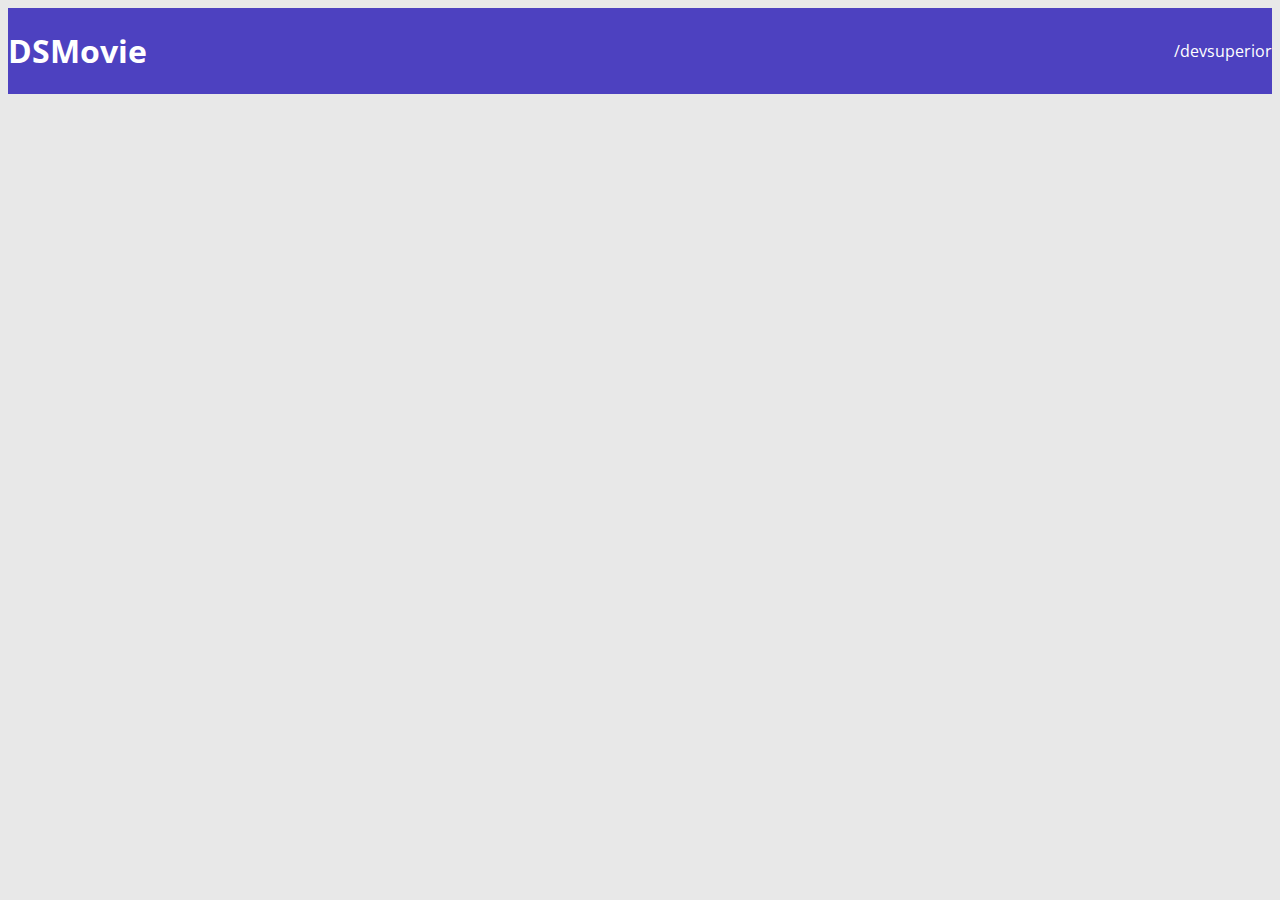
==== index.html @ c81671d5 "Barra superior PARTE 1" ====
<!DOCTYPE html>
<html lang="pt-br">
<head>
    <meta charset="UTF-8">
    <meta http-equiv="X-UA-Compatible" content="IE=edge">
    <meta name="viewport" content="width=device-width, initial-scale=1.0">
    <title>DSMovie</title>

    <link href="https://cdn.jsdelivr.net/npm/bootstrap@5.2.0-beta1/dist/css/bootstrap.min.css" rel="stylesheet" integrity="sha384-0evHe/X+R7YkIZDRvuzKMRqM+OrBnVFBL6DOitfPri4tjfHxaWutUpFmBp4vmVor" crossorigin="anonymous">

    <link rel="stylesheet" href="css/styles.css"

</head>
<body>
    <header>
        <nav class="container">
            <h1>DSMovie</h1>
            <a href="https://github.com/devsuperior">/devsuperior</a>
        </nav>    
    </header>
</body>
</html>
---- css/styles.css ----
@import url('https://fonts.googleapis.com/css2?family=Open+Sans:wght@300;400;700&display=swap');

* {
    box-sizing: border-box;
    font-family: 'Open Sans', sans-serif;
}

html, body {
    background-color: #E8E8E8;
}

header {
    background-color: #4D41C0;
    color: #FFFFFF;
}

nav {
    display: flex;
    align-items: center;
    justify-content: space-between;
}


a, a:hover {
    text-decoration: none;
    color: unset;
}
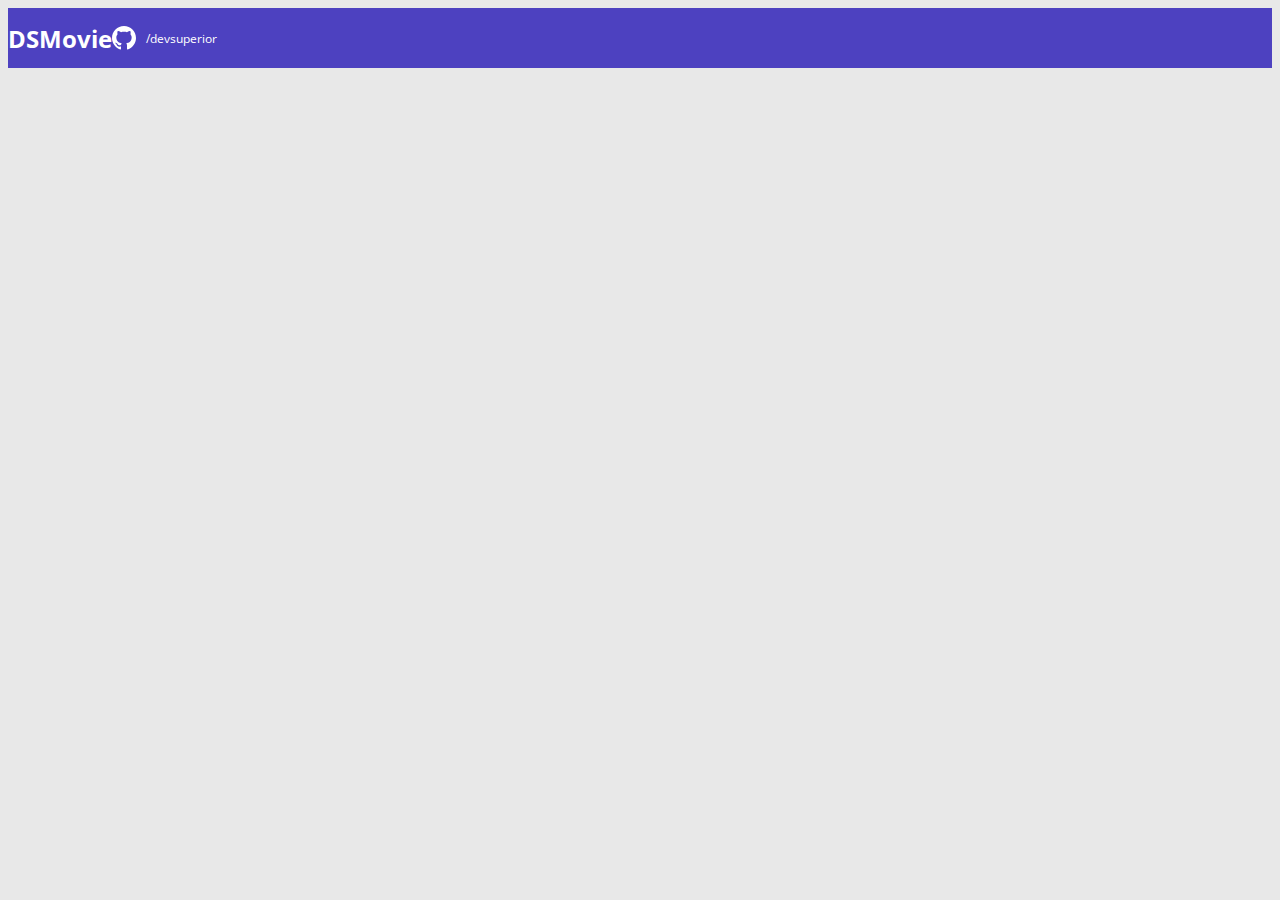
==== commit 9ace869c: "Barra superior PARTE 2" ====
--- a/index.html
+++ b/index.html
@@ -15,7 +15,11 @@
     <header>
         <nav class="container">
             <h1>DSMovie</h1>
-            <a href="https://github.com/devsuperior">/devsuperior</a>
+            <div class="dsmovie-contact-container">
+                <img src="img/github.svg" alt="github">
+                <a href="https://github.com/devsuperior">/devsuperior</a>
+            </div>
+            
         </nav>    
     </header>
 </body>
--- a/css/styles.css
+++ b/css/styles.css
@@ -1,17 +1,31 @@
 @import url('https://fonts.googleapis.com/css2?family=Open+Sans:wght@300;400;700&display=swap');
+
+:root {
+    --bg-gray: #E8E8E8;
+    --color-primary: #4D41C0;
+    --white: #FFFFFF;
+}
 
 * {
     box-sizing: border-box;
     font-family: 'Open Sans', sans-serif;
+    
+}
+
+h1, h2, h3, h4, h5, h6 {
+    margin: 0;
 }
 
 html, body {
-    background-color: #E8E8E8;
+    background-color: var(--bg-gray);
 }
 
 header {
-    background-color: #4D41C0;
-    color: #FFFFFF;
+    background-color: var(--color-primary);
+    color: var(--white);
+    height: 60px;
+    display: flex;
+    align-items: center;
 }
 
 nav {
@@ -20,8 +34,28 @@
     justify-content: space-between;
 }
 
+nav h1 {
+    font-size: 24px;
+    font-weight: 700;
+}
+
+nav a {
+    font-size: 12px;
+    font-weight: 400;
+}
+
 
 a, a:hover {
     text-decoration: none;
     color: unset;
+}
+
+.dsmovie-contact-container {
+    display: flex;
+    align-items: center;
+
+}
+
+.dsmovie-contact-container img {
+    margin-right: 10px;
 }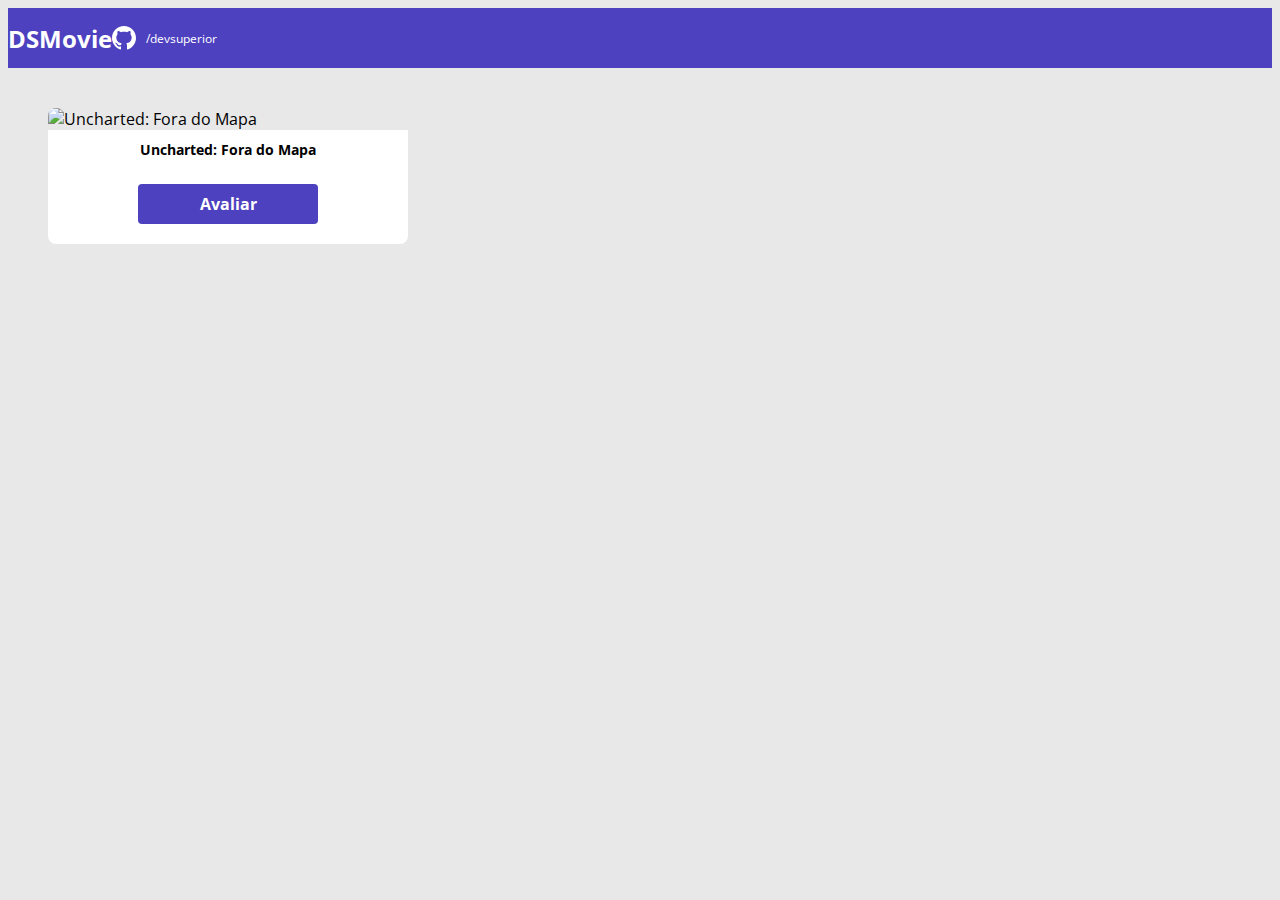
==== commit 1cc3784d: "Card de filme" ====
--- a/index.html
+++ b/index.html
@@ -22,5 +22,20 @@
             
         </nav>    
     </header>
+
+    <main>
+        <section id="dsmovie-card-list" class="container">
+
+            <div class="dsmovie-card">
+                <img src="https://www.themoviedb.org/t/p/w533_and_h300_bestv2/aEGiJJP91HsKVTEPy1HhmN0wRLm.jpg" alt="Uncharted: Fora do Mapa">
+                <div class="dsmovie-card-description">
+                    <h3>Uncharted: Fora do Mapa</h3>
+                   <a class="dsmovie-btn" href="form.html">Avaliar</a>
+                </div>
+            </div>
+
+        </section>
+    </main>
+
 </body>
 </html>--- a/css/styles.css
+++ b/css/styles.css
@@ -2,6 +2,7 @@
 
 :root {
     --bg-gray: #E8E8E8;
+    --text-gray: #4a4a4a;
     --color-primary: #4D41C0;
     --white: #FFFFFF;
 }
@@ -58,4 +59,49 @@
 
 .dsmovie-contact-container img {
     margin-right: 10px;
+}
+
+
+#dsmovie-card-list {
+    padding: 40px;
+}
+
+.dsmovie-card {
+    width: 360px;
+      
+}
+
+.dsmovie-card img {
+    width: 100%;
+    border-radius: 8px 8px 0 0;
+}
+
+.dsmovie-card-description {
+    background-color: var(--white);
+    padding: 10px 0 20px 0;
+    display: flex;
+    flex-direction: column;
+    align-items: center;
+    border-radius: 0 0 8px 8px;
+}
+
+.dsmovie-card-description h3 {
+    font-size: 14px;
+    font-weight: 700;
+    margin-bottom: 25px;
+
+
+}
+
+.dsmovie-btn, .dsmovie-btn:hover {
+    width: 180px;
+    height: 40px;
+    background-color: var(--color-primary);
+    color: var(--white);
+    font-weight: 700;
+    display: flex;
+    align-items: center;
+    justify-content: center;
+    border-radius: 4px;
+
 }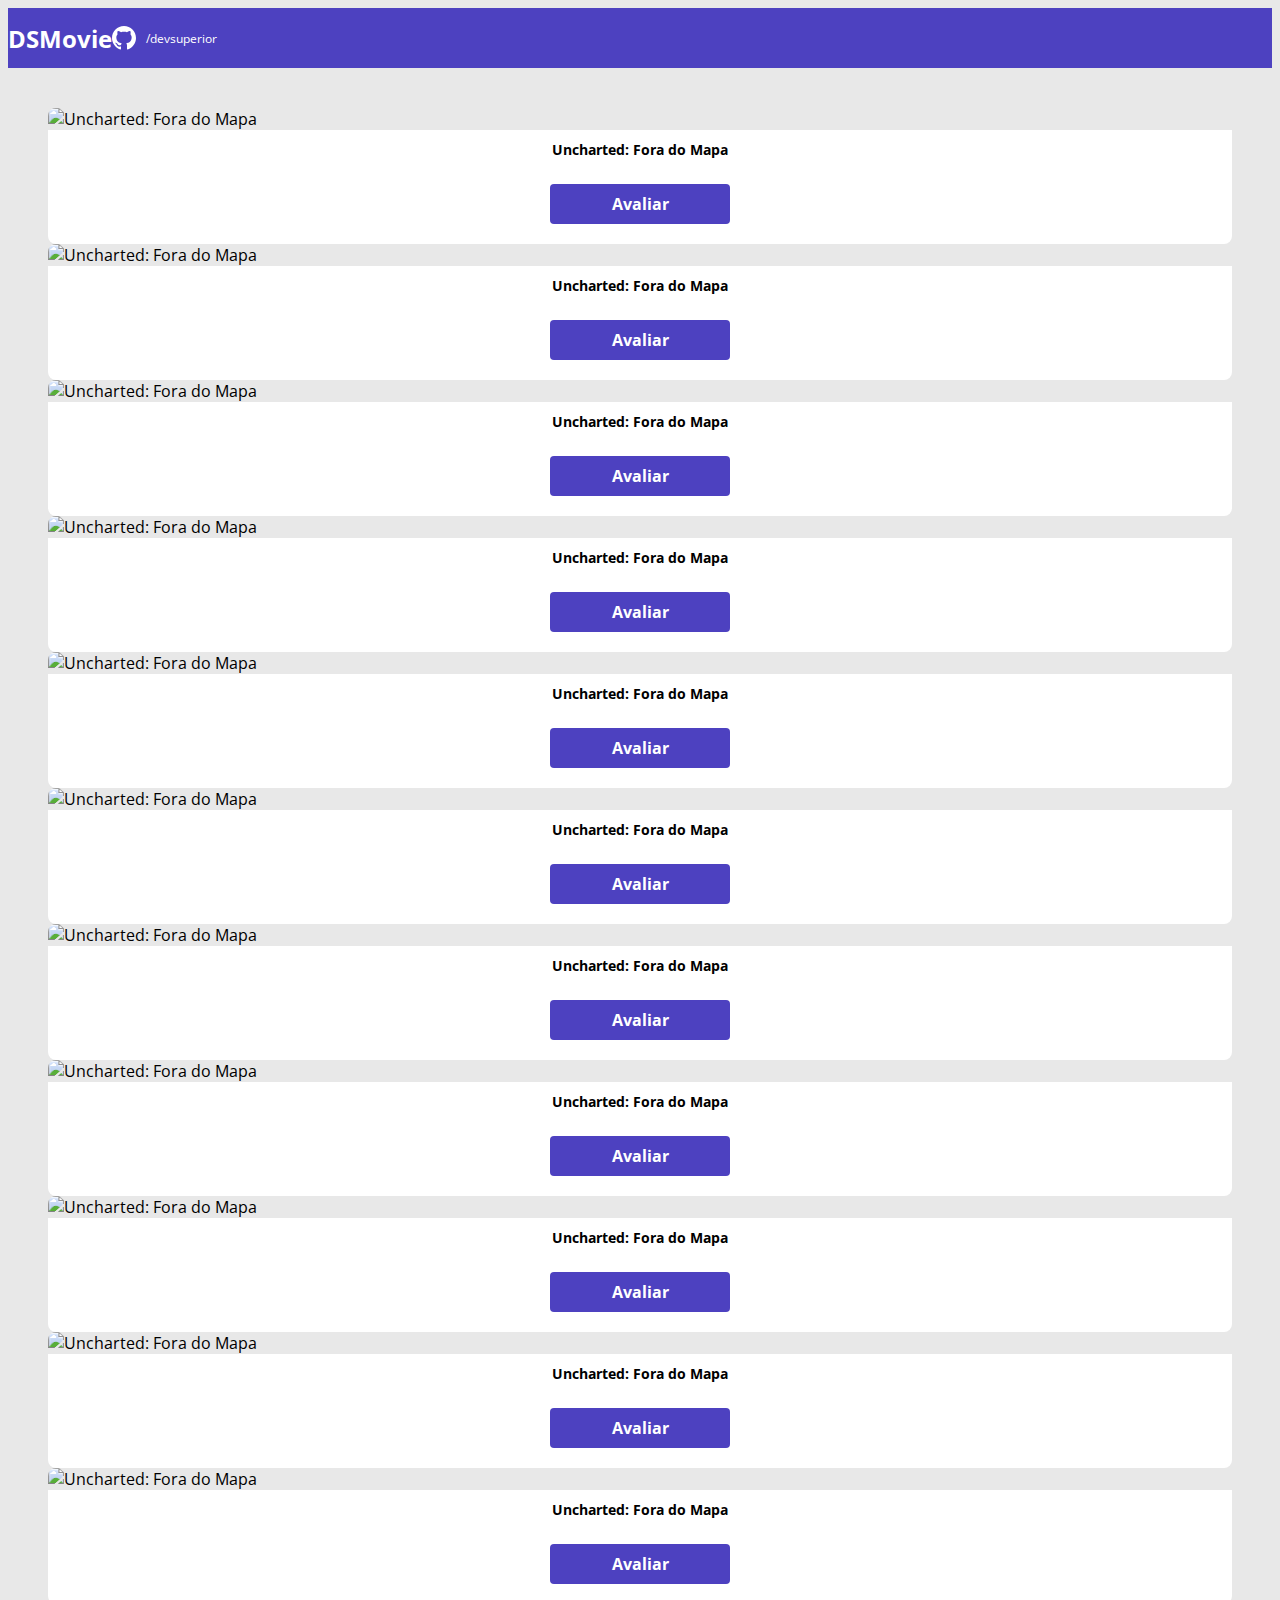
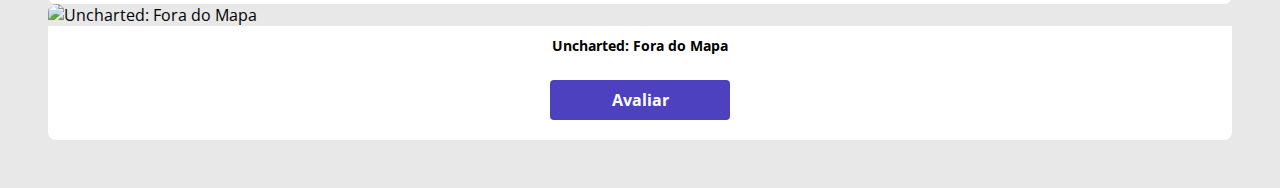
==== commit 208eecc5: "Listagem de cards" ====
--- a/index.html
+++ b/index.html
@@ -26,13 +26,133 @@
     <main>
         <section id="dsmovie-card-list" class="container">
 
-            <div class="dsmovie-card">
-                <img src="https://www.themoviedb.org/t/p/w533_and_h300_bestv2/aEGiJJP91HsKVTEPy1HhmN0wRLm.jpg" alt="Uncharted: Fora do Mapa">
-                <div class="dsmovie-card-description">
-                    <h3>Uncharted: Fora do Mapa</h3>
-                   <a class="dsmovie-btn" href="form.html">Avaliar</a>
+            <div class="row">
+
+
+            <div class="col-sm-6 col-lg-4 col-xl-3 mb-3">
+                <div class="dsmovie-card">
+                    <img src="https://www.themoviedb.org/t/p/w533_and_h300_bestv2/aEGiJJP91HsKVTEPy1HhmN0wRLm.jpg" alt="Uncharted: Fora do Mapa">
+                    <div class="dsmovie-card-description">
+                        <h3>Uncharted: Fora do Mapa</h3>
+                       <a class="dsmovie-btn" href="form.html">Avaliar</a>
+                    </div>
                 </div>
             </div>
+
+            <div class="col-sm-6 col-lg-4 col-xl-3 mb-3">
+                <div class="dsmovie-card">
+                    <img src="https://www.themoviedb.org/t/p/w533_and_h300_bestv2/aEGiJJP91HsKVTEPy1HhmN0wRLm.jpg" alt="Uncharted: Fora do Mapa">
+                    <div class="dsmovie-card-description">
+                        <h3>Uncharted: Fora do Mapa</h3>
+                       <a class="dsmovie-btn" href="form.html">Avaliar</a>
+                    </div>
+                </div>
+            </div>
+
+            <div class="col-sm-6 col-lg-4 col-xl-3 mb-3">
+                <div class="dsmovie-card">
+                    <img src="https://www.themoviedb.org/t/p/w533_and_h300_bestv2/aEGiJJP91HsKVTEPy1HhmN0wRLm.jpg" alt="Uncharted: Fora do Mapa">
+                    <div class="dsmovie-card-description">
+                        <h3>Uncharted: Fora do Mapa</h3>
+                       <a class="dsmovie-btn" href="form.html">Avaliar</a>
+                    </div>
+                </div>
+            </div>
+
+            <div class="col-sm-6 col-lg-4 col-xl-3 mb-3">
+                <div class="dsmovie-card">
+                    <img src="https://www.themoviedb.org/t/p/w533_and_h300_bestv2/aEGiJJP91HsKVTEPy1HhmN0wRLm.jpg" alt="Uncharted: Fora do Mapa">
+                    <div class="dsmovie-card-description">
+                        <h3>Uncharted: Fora do Mapa</h3>
+                       <a class="dsmovie-btn" href="form.html">Avaliar</a>
+                    </div>
+                </div>
+            </div>
+
+            <div class="col-sm-6 col-lg-4 col-xl-3 mb-3">
+                <div class="dsmovie-card">
+                    <img src="https://www.themoviedb.org/t/p/w533_and_h300_bestv2/aEGiJJP91HsKVTEPy1HhmN0wRLm.jpg" alt="Uncharted: Fora do Mapa">
+                    <div class="dsmovie-card-description">
+                        <h3>Uncharted: Fora do Mapa</h3>
+                       <a class="dsmovie-btn" href="form.html">Avaliar</a>
+                    </div>
+                </div>
+            </div>
+
+            <div class="col-sm-6 col-lg-4 col-xl-3 mb-3">
+                <div class="dsmovie-card">
+                    <img src="https://www.themoviedb.org/t/p/w533_and_h300_bestv2/aEGiJJP91HsKVTEPy1HhmN0wRLm.jpg" alt="Uncharted: Fora do Mapa">
+                    <div class="dsmovie-card-description">
+                        <h3>Uncharted: Fora do Mapa</h3>
+                       <a class="dsmovie-btn" href="form.html">Avaliar</a>
+                    </div>
+                </div>
+            </div>
+            
+            <div class="col-sm-6 col-lg-4 col-xl-3 mb-3">
+                <div class="dsmovie-card">
+                    <img src="https://www.themoviedb.org/t/p/w533_and_h300_bestv2/aEGiJJP91HsKVTEPy1HhmN0wRLm.jpg" alt="Uncharted: Fora do Mapa">
+                    <div class="dsmovie-card-description">
+                        <h3>Uncharted: Fora do Mapa</h3>
+                       <a class="dsmovie-btn" href="form.html">Avaliar</a>
+                    </div>
+                </div>
+            </div>
+
+            <div class="col-sm-6 col-lg-4 col-xl-3 mb-3">
+                <div class="dsmovie-card">
+                    <img src="https://www.themoviedb.org/t/p/w533_and_h300_bestv2/aEGiJJP91HsKVTEPy1HhmN0wRLm.jpg" alt="Uncharted: Fora do Mapa">
+                    <div class="dsmovie-card-description">
+                        <h3>Uncharted: Fora do Mapa</h3>
+                       <a class="dsmovie-btn" href="form.html">Avaliar</a>
+                    </div>
+                </div>
+            </div>
+
+            <div class="col-sm-6 col-lg-4 col-xl-3 mb-3">
+                <div class="dsmovie-card">
+                    <img src="https://www.themoviedb.org/t/p/w533_and_h300_bestv2/aEGiJJP91HsKVTEPy1HhmN0wRLm.jpg" alt="Uncharted: Fora do Mapa">
+                    <div class="dsmovie-card-description">
+                        <h3>Uncharted: Fora do Mapa</h3>
+                       <a class="dsmovie-btn" href="form.html">Avaliar</a>
+                    </div>
+                </div>
+            </div>
+
+            <div class="col-sm-6 col-lg-4 col-xl-3 mb-3">
+                <div class="dsmovie-card">
+                    <img src="https://www.themoviedb.org/t/p/w533_and_h300_bestv2/aEGiJJP91HsKVTEPy1HhmN0wRLm.jpg" alt="Uncharted: Fora do Mapa">
+                    <div class="dsmovie-card-description">
+                        <h3>Uncharted: Fora do Mapa</h3>
+                       <a class="dsmovie-btn" href="form.html">Avaliar</a>
+                    </div>
+                </div>
+            </div>
+
+            <div class="col-sm-6 col-lg-4 col-xl-3 mb-3">
+                <div class="dsmovie-card">
+                    <img src="https://www.themoviedb.org/t/p/w533_and_h300_bestv2/aEGiJJP91HsKVTEPy1HhmN0wRLm.jpg" alt="Uncharted: Fora do Mapa">
+                    <div class="dsmovie-card-description">
+                        <h3>Uncharted: Fora do Mapa</h3>
+                       <a class="dsmovie-btn" href="form.html">Avaliar</a>
+                    </div>
+                </div>
+            </div>
+
+            <div class="col-sm-6 col-lg-4 col-xl-3 mb-3">
+                <div class="dsmovie-card">
+                    <img src="https://www.themoviedb.org/t/p/w533_and_h300_bestv2/aEGiJJP91HsKVTEPy1HhmN0wRLm.jpg" alt="Uncharted: Fora do Mapa">
+                    <div class="dsmovie-card-description">
+                        <h3>Uncharted: Fora do Mapa</h3>
+                       <a class="dsmovie-btn" href="form.html">Avaliar</a>
+                    </div>
+                </div>
+            </div>
+                     
+            </div>
+
+            
+
 
         </section>
     </main>
--- a/css/styles.css
+++ b/css/styles.css
@@ -67,7 +67,7 @@
 }
 
 .dsmovie-card {
-    width: 360px;
+    width: 100%;
       
 }
 
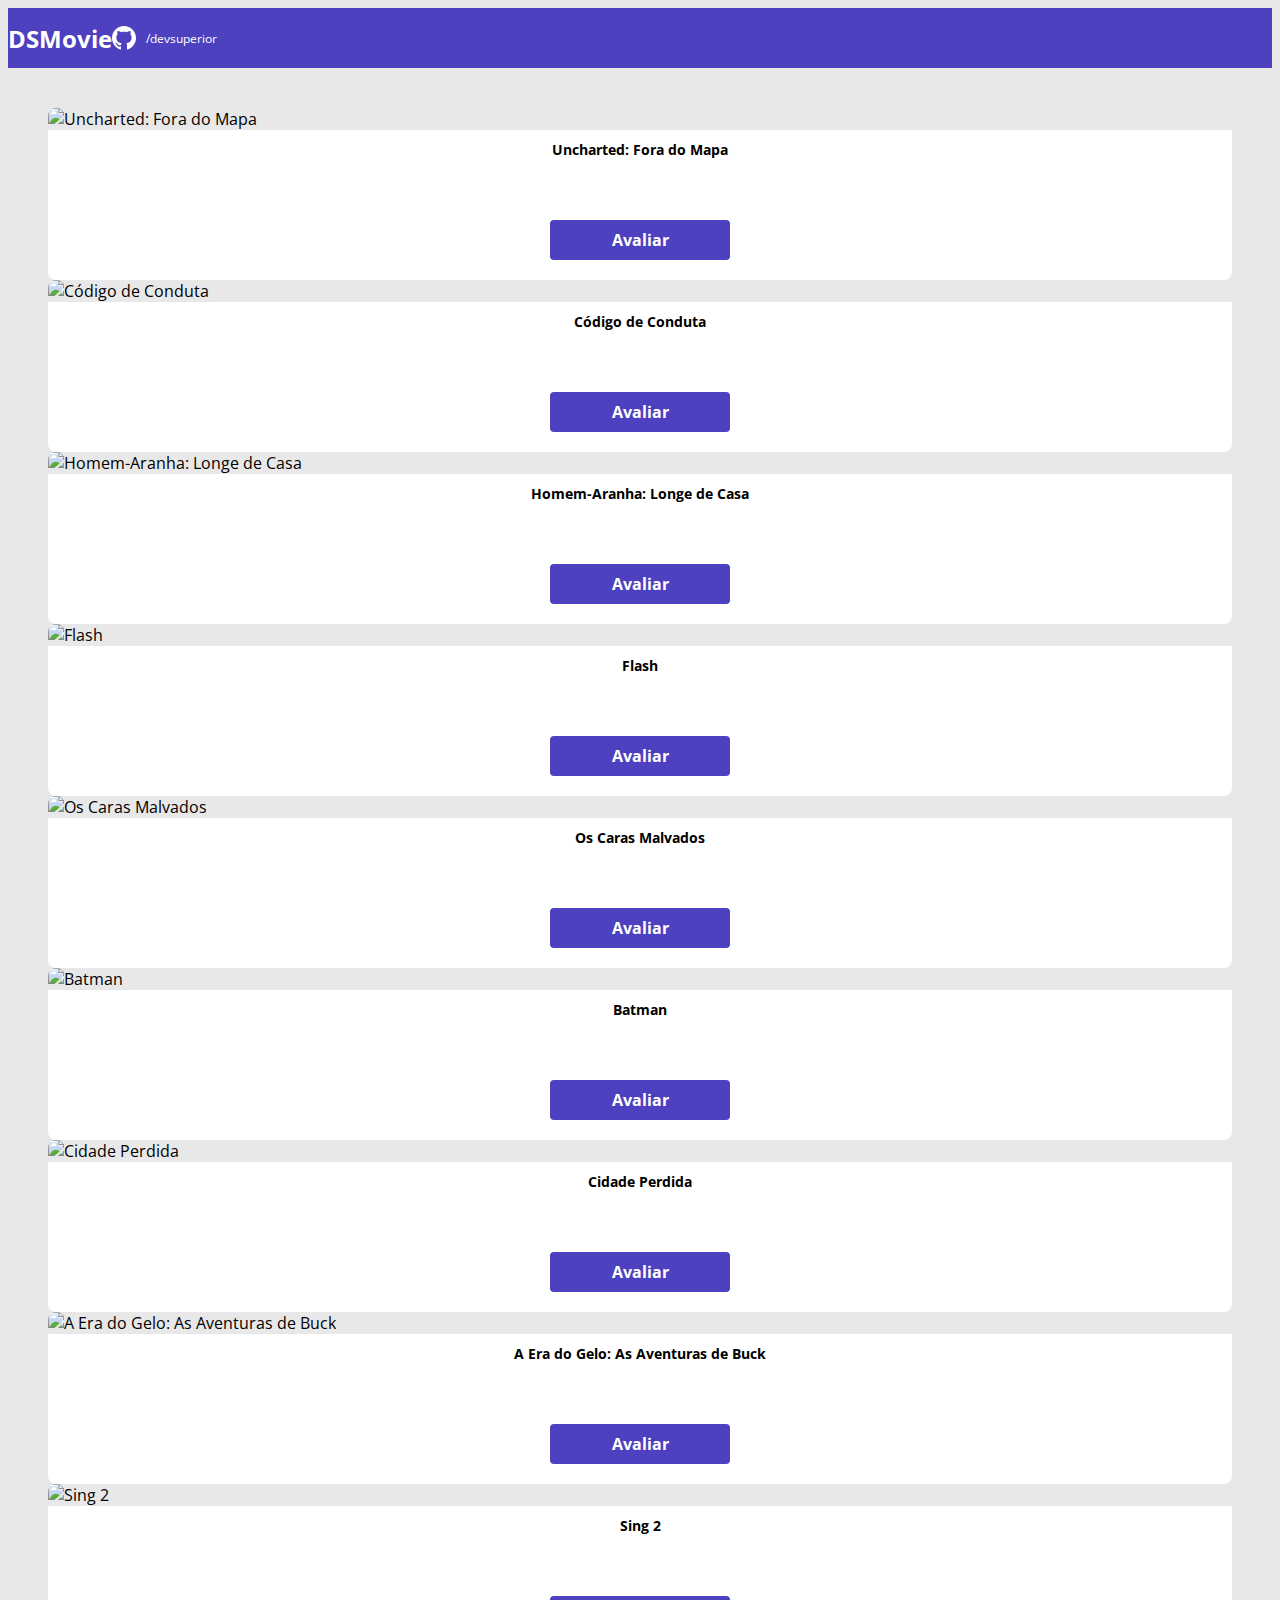
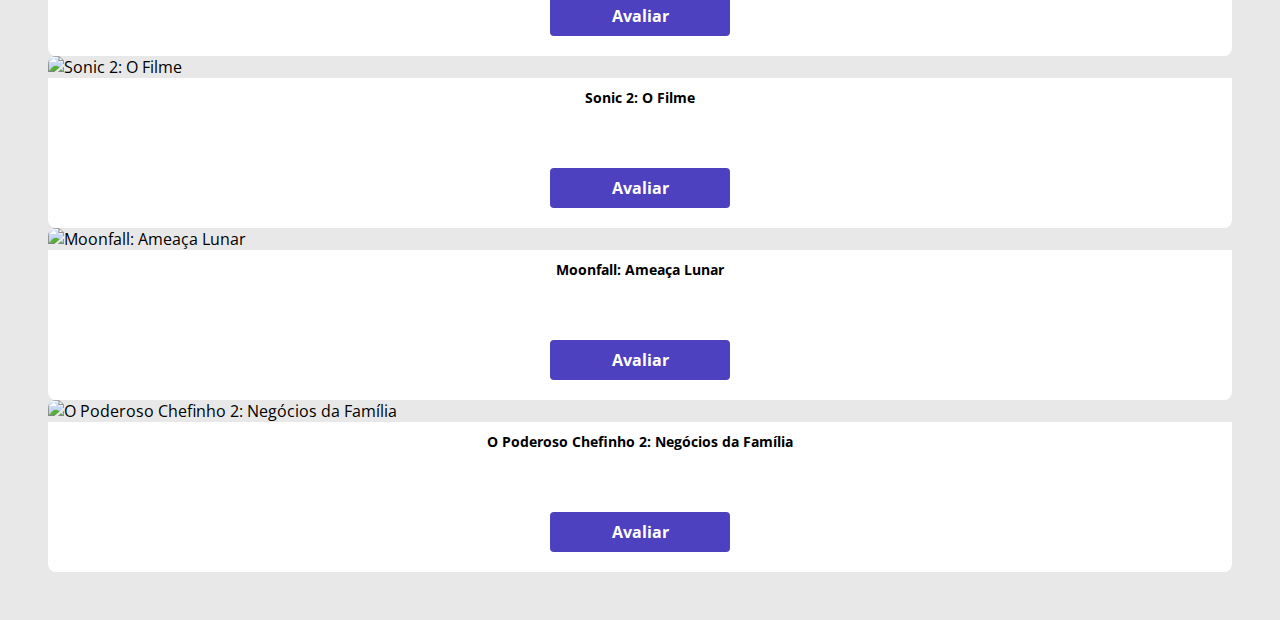
==== commit 0686a6c8: "Listagem de Cards 2" ====
--- a/index.html
+++ b/index.html
@@ -41,9 +41,9 @@
 
             <div class="col-sm-6 col-lg-4 col-xl-3 mb-3">
                 <div class="dsmovie-card">
-                    <img src="https://www.themoviedb.org/t/p/w533_and_h300_bestv2/aEGiJJP91HsKVTEPy1HhmN0wRLm.jpg" alt="Uncharted: Fora do Mapa">
+                    <img src="https://www.themoviedb.org/t/p/w533_and_h300_bestv2/6zfLk86Hu5qjLiRs1Y7cGl1DtRm.jpg" alt="Código de Conduta">
                     <div class="dsmovie-card-description">
-                        <h3>Uncharted: Fora do Mapa</h3>
+                        <h3>Código de Conduta</h3>
                        <a class="dsmovie-btn" href="form.html">Avaliar</a>
                     </div>
                 </div>
@@ -51,9 +51,9 @@
 
             <div class="col-sm-6 col-lg-4 col-xl-3 mb-3">
                 <div class="dsmovie-card">
-                    <img src="https://www.themoviedb.org/t/p/w533_and_h300_bestv2/aEGiJJP91HsKVTEPy1HhmN0wRLm.jpg" alt="Uncharted: Fora do Mapa">
+                    <img src="https://www.themoviedb.org/t/p/w533_and_h300_bestv2/ng6SSB3JhbcpKTwbPDsRwUYK8Cq.jpg" alt="Homem-Aranha: Longe de Casa">
                     <div class="dsmovie-card-description">
-                        <h3>Uncharted: Fora do Mapa</h3>
+                        <h3>Homem-Aranha: Longe de Casa</h3>
                        <a class="dsmovie-btn" href="form.html">Avaliar</a>
                     </div>
                 </div>
@@ -61,9 +61,9 @@
 
             <div class="col-sm-6 col-lg-4 col-xl-3 mb-3">
                 <div class="dsmovie-card">
-                    <img src="https://www.themoviedb.org/t/p/w533_and_h300_bestv2/aEGiJJP91HsKVTEPy1HhmN0wRLm.jpg" alt="Uncharted: Fora do Mapa">
+                    <img src="https://www.themoviedb.org/t/p/w533_and_h300_bestv2/41yaWnIT8AjIHiULHtTbKNzZTjc.jpg" alt="Flash">
                     <div class="dsmovie-card-description">
-                        <h3>Uncharted: Fora do Mapa</h3>
+                        <h3>Flash</h3>
                        <a class="dsmovie-btn" href="form.html">Avaliar</a>
                     </div>
                 </div>
@@ -71,9 +71,9 @@
 
             <div class="col-sm-6 col-lg-4 col-xl-3 mb-3">
                 <div class="dsmovie-card">
-                    <img src="https://www.themoviedb.org/t/p/w533_and_h300_bestv2/aEGiJJP91HsKVTEPy1HhmN0wRLm.jpg" alt="Uncharted: Fora do Mapa">
+                    <img src="https://www.themoviedb.org/t/p/w533_and_h300_bestv2/fEe5fe82qHzjO4yej0o79etqsWV.jpg" alt="Os Caras Malvados">
                     <div class="dsmovie-card-description">
-                        <h3>Uncharted: Fora do Mapa</h3>
+                        <h3>Os Caras Malvados</h3>
                        <a class="dsmovie-btn" href="form.html">Avaliar</a>
                     </div>
                 </div>
@@ -81,9 +81,9 @@
 
             <div class="col-sm-6 col-lg-4 col-xl-3 mb-3">
                 <div class="dsmovie-card">
-                    <img src="https://www.themoviedb.org/t/p/w533_and_h300_bestv2/aEGiJJP91HsKVTEPy1HhmN0wRLm.jpg" alt="Uncharted: Fora do Mapa">
+                    <img src="https://www.themoviedb.org/t/p/w533_and_h300_bestv2/xHrp2pq73oi9D64xigPjWW1wcz1.jpg" alt="Batman">
                     <div class="dsmovie-card-description">
-                        <h3>Uncharted: Fora do Mapa</h3>
+                        <h3>Batman</h3>
                        <a class="dsmovie-btn" href="form.html">Avaliar</a>
                     </div>
                 </div>
@@ -91,9 +91,9 @@
             
             <div class="col-sm-6 col-lg-4 col-xl-3 mb-3">
                 <div class="dsmovie-card">
-                    <img src="https://www.themoviedb.org/t/p/w533_and_h300_bestv2/aEGiJJP91HsKVTEPy1HhmN0wRLm.jpg" alt="Uncharted: Fora do Mapa">
+                    <img src="https://www.themoviedb.org/t/p/w533_and_h300_bestv2/A3bsT0m1um6tvcmlIGxBwx9eAxn.jpg" alt="Cidade Perdida">
                     <div class="dsmovie-card-description">
-                        <h3>Uncharted: Fora do Mapa</h3>
+                        <h3>Cidade Perdida</h3>
                        <a class="dsmovie-btn" href="form.html">Avaliar</a>
                     </div>
                 </div>
@@ -101,9 +101,9 @@
 
             <div class="col-sm-6 col-lg-4 col-xl-3 mb-3">
                 <div class="dsmovie-card">
-                    <img src="https://www.themoviedb.org/t/p/w533_and_h300_bestv2/aEGiJJP91HsKVTEPy1HhmN0wRLm.jpg" alt="Uncharted: Fora do Mapa">
+                    <img src="https://www.themoviedb.org/t/p/w533_and_h300_bestv2/eG0oOQVsniPAuecPzDD1B1gnYWy.jpg" alt="A Era do Gelo: As Aventuras de Buck">
                     <div class="dsmovie-card-description">
-                        <h3>Uncharted: Fora do Mapa</h3>
+                        <h3>A Era do Gelo: As Aventuras de Buck</h3>
                        <a class="dsmovie-btn" href="form.html">Avaliar</a>
                     </div>
                 </div>
@@ -111,9 +111,9 @@
 
             <div class="col-sm-6 col-lg-4 col-xl-3 mb-3">
                 <div class="dsmovie-card">
-                    <img src="https://www.themoviedb.org/t/p/w533_and_h300_bestv2/aEGiJJP91HsKVTEPy1HhmN0wRLm.jpg" alt="Uncharted: Fora do Mapa">
+                    <img src="https://www.themoviedb.org/t/p/w533_and_h300_bestv2/6mJrgL7Mi13XjJeGYJFlD6UEVQw.jpg" alt="Sing 2">
                     <div class="dsmovie-card-description">
-                        <h3>Uncharted: Fora do Mapa</h3>
+                        <h3>Sing 2</h3>
                        <a class="dsmovie-btn" href="form.html">Avaliar</a>
                     </div>
                 </div>
@@ -121,9 +121,9 @@
 
             <div class="col-sm-6 col-lg-4 col-xl-3 mb-3">
                 <div class="dsmovie-card">
-                    <img src="https://www.themoviedb.org/t/p/w533_and_h300_bestv2/aEGiJJP91HsKVTEPy1HhmN0wRLm.jpg" alt="Uncharted: Fora do Mapa">
+                    <img src="https://www.themoviedb.org/t/p/w533_and_h300_bestv2/egoyMDLqCxzjnSrWOz50uLlJWmD.jpg" alt="Sonic 2: O Filme">
                     <div class="dsmovie-card-description">
-                        <h3>Uncharted: Fora do Mapa</h3>
+                        <h3>Sonic 2: O Filme</h3>
                        <a class="dsmovie-btn" href="form.html">Avaliar</a>
                     </div>
                 </div>
@@ -131,9 +131,9 @@
 
             <div class="col-sm-6 col-lg-4 col-xl-3 mb-3">
                 <div class="dsmovie-card">
-                    <img src="https://www.themoviedb.org/t/p/w533_and_h300_bestv2/aEGiJJP91HsKVTEPy1HhmN0wRLm.jpg" alt="Uncharted: Fora do Mapa">
+                    <img src="https://www.themoviedb.org/t/p/w533_and_h300_bestv2/9Ngw106BLlNJ4iVpRHlrDfaLpCV.jpg" alt="Moonfall: Ameaça Lunar">
                     <div class="dsmovie-card-description">
-                        <h3>Uncharted: Fora do Mapa</h3>
+                        <h3>Moonfall: Ameaça Lunar</h3>
                        <a class="dsmovie-btn" href="form.html">Avaliar</a>
                     </div>
                 </div>
@@ -141,9 +141,9 @@
 
             <div class="col-sm-6 col-lg-4 col-xl-3 mb-3">
                 <div class="dsmovie-card">
-                    <img src="https://www.themoviedb.org/t/p/w533_and_h300_bestv2/aEGiJJP91HsKVTEPy1HhmN0wRLm.jpg" alt="Uncharted: Fora do Mapa">
+                    <img src="https://www.themoviedb.org/t/p/w533_and_h300_bestv2/pxOiKwRvNp3zFOiuwpYpzlbmEgC.jpg" alt="O Poderoso Chefinho 2: Negócios da Família">
                     <div class="dsmovie-card-description">
-                        <h3>Uncharted: Fora do Mapa</h3>
+                        <h3>O Poderoso Chefinho 2: Negócios da Família</h3>
                        <a class="dsmovie-btn" href="form.html">Avaliar</a>
                     </div>
                 </div>
--- a/css/styles.css
+++ b/css/styles.css
@@ -78,17 +78,23 @@
 
 .dsmovie-card-description {
     background-color: var(--white);
-    padding: 10px 0 20px 0;
+    padding: 10px 20px 20px 20px;
     display: flex;
     flex-direction: column;
     align-items: center;
+    justify-content: space-between;
     border-radius: 0 0 8px 8px;
+    min-height: 150px;
+
+
+
 }
 
 .dsmovie-card-description h3 {
     font-size: 14px;
     font-weight: 700;
     margin-bottom: 25px;
+    text-align: center;
 
 
 }
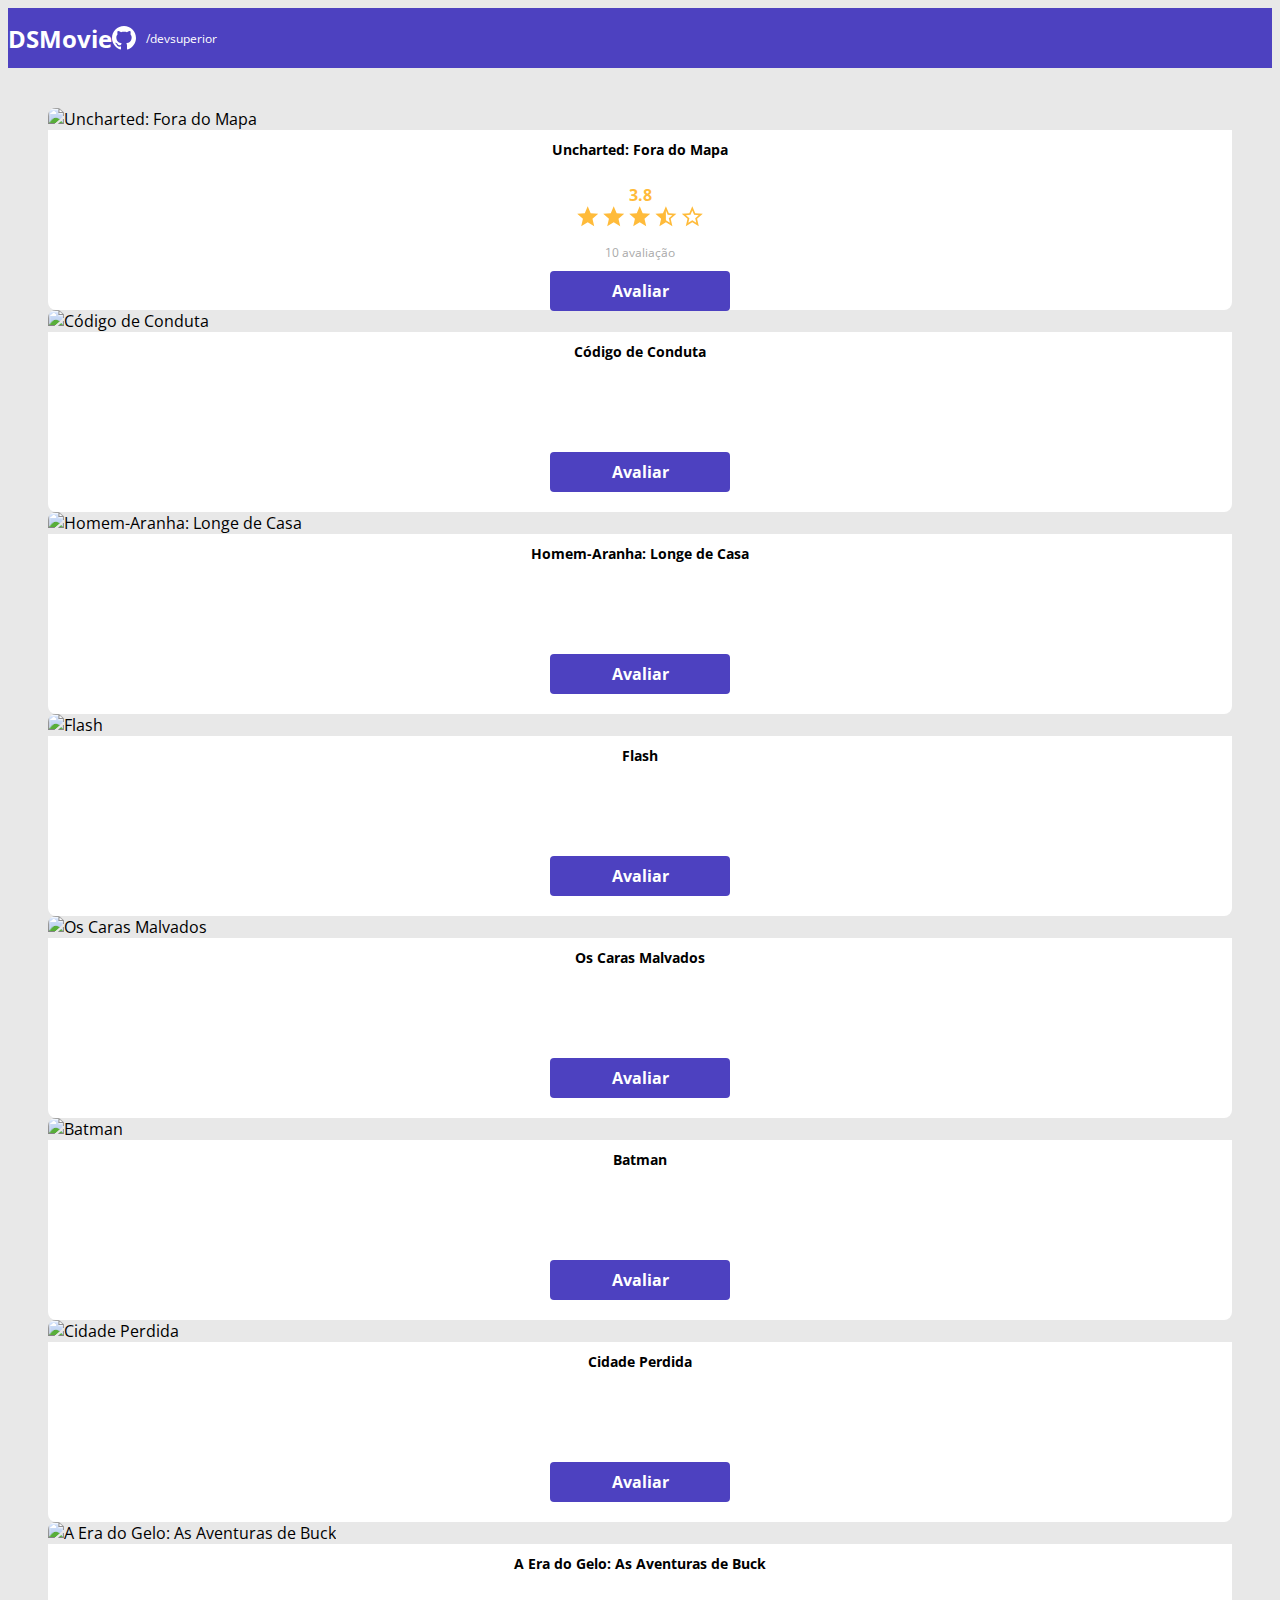
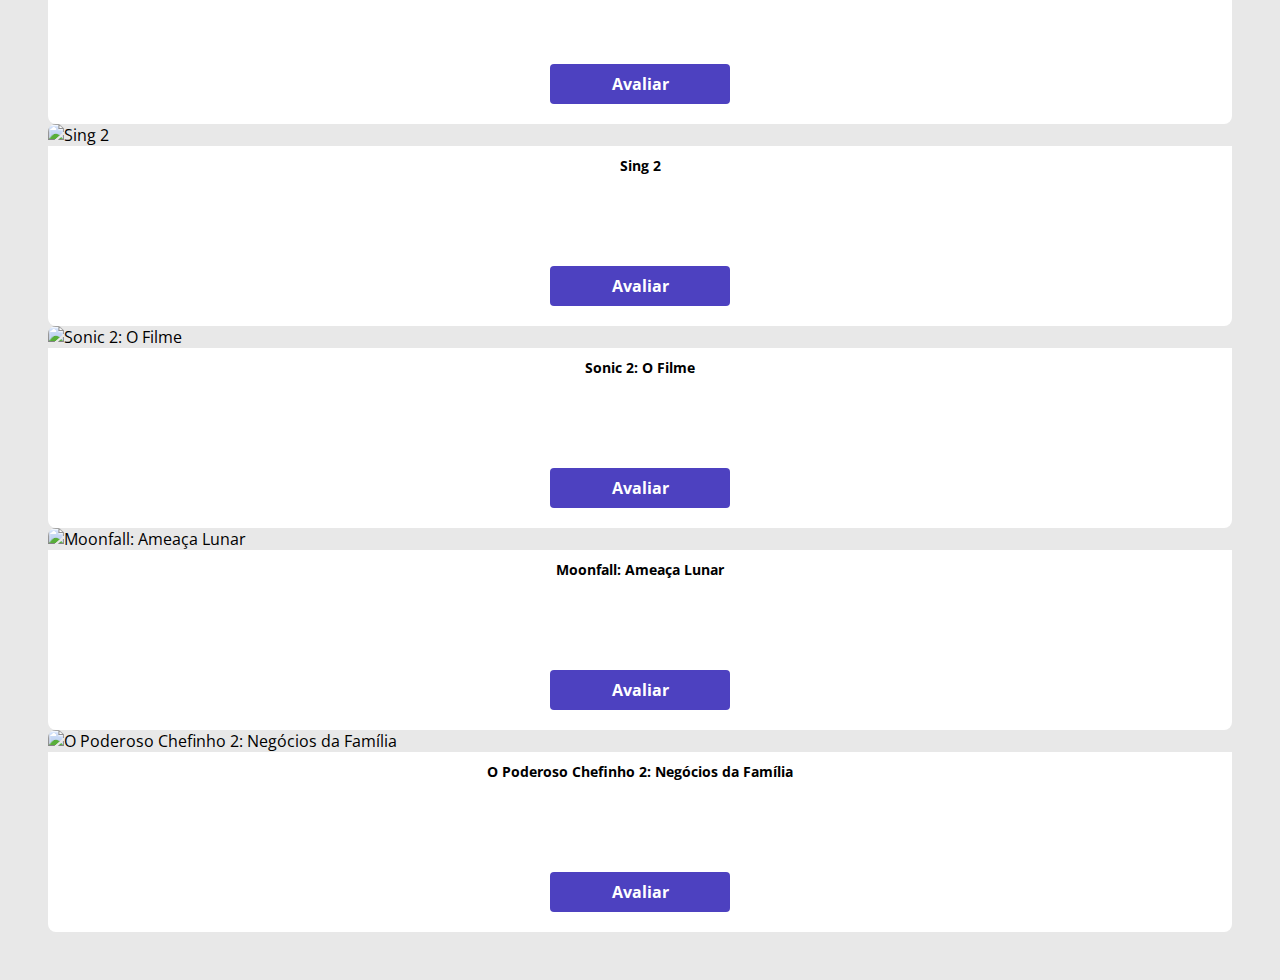
==== commit 1d679bf8: "Avaliação com estrelas" ====
--- a/index.html
+++ b/index.html
@@ -34,7 +34,19 @@
                     <img src="https://www.themoviedb.org/t/p/w533_and_h300_bestv2/aEGiJJP91HsKVTEPy1HhmN0wRLm.jpg" alt="Uncharted: Fora do Mapa">
                     <div class="dsmovie-card-description">
                         <h3>Uncharted: Fora do Mapa</h3>
-                       <a class="dsmovie-btn" href="form.html">Avaliar</a>
+                        <div class="dsmovie-card-description-bottom">
+                            <h4>3.8</h4>
+                            <div>
+                                <img src="img/star-full.svg" alt="Star">
+                                <img src="img/star-full.svg" alt="Star">
+                                <img src="img/star-full.svg" alt="Star">
+                                <img src="img/star-half.svg" alt="Star">
+                                <img src="img/star-empty.svg" alt="Star">
+                            </div>
+                            <p>10 avaliação</p>
+                            <a class="dsmovie-btn" href="form.html">Avaliar</a>
+                        </div>
+                       
                     </div>
                 </div>
             </div>
--- a/css/styles.css
+++ b/css/styles.css
@@ -5,6 +5,9 @@
     --text-gray: #4a4a4a;
     --color-primary: #4D41C0;
     --white: #FFFFFF;
+    --text-light-gray: #aaa;
+    --star-yellow: #FFBB3A;
+
 }
 
 * {
@@ -84,7 +87,7 @@
     align-items: center;
     justify-content: space-between;
     border-radius: 0 0 8px 8px;
-    min-height: 150px;
+    height: 180px;
 
 
 
@@ -99,6 +102,31 @@
 
 }
 
+.dsmovie-card-description-bottom {
+    display: flex;
+    flex-direction: column;
+    align-items: center;
+}
+
+
+.dsmovie-card-description-bottom h4 {
+    font-size: 16px;
+    font-weight: 700;
+    color: var(--star-yellow);
+}
+
+.dsmovie-card-description-bottom img {
+    width: 22px;
+}
+
+.dsmovie-card-description-bottom p {
+    font-size: 12px;
+    font-weight: 400;
+    color: var(--text-light-gray);
+    margin-bottom: 10px;
+
+}
+
 .dsmovie-btn, .dsmovie-btn:hover {
     width: 180px;
     height: 40px;
@@ -109,5 +137,51 @@
     align-items: center;
     justify-content: center;
     border-radius: 4px;
+    border: 0;
+
+}
+
+.dsmovie-form-container {
+    padding: 40px 0;
+    max-width: 480px;
+}
+
+
+
+.dsmovie-form-description {
+    background-color: var(--white);
+    padding: 20px;
+    display: flex;
+    flex-direction: column;
+    align-items: center;
+    border-radius: 0 0 8px 8px;
+}
+
+.dsmovie-form {
+    width: 100%;
+}
+
+.dsmovie-form-description h3 {
+    font-size: 13px;
+    font-weight: 700;
+    margin-bottom: 20px;
+    text-align: center;
+}
+
+.dsmovie-form-group {
+    margin-bottom: 20px;
+}
+
+.dsmovie-form-group label {
+    font-size: 12px;
+    color: var(--text-light-gray);
+}
+
+.dsmovie-form-btn-container {
+    height: 100px;
+    display: flex;
+    flex-direction: column;
+    align-items: center;
+    justify-content: space-between;
 
 }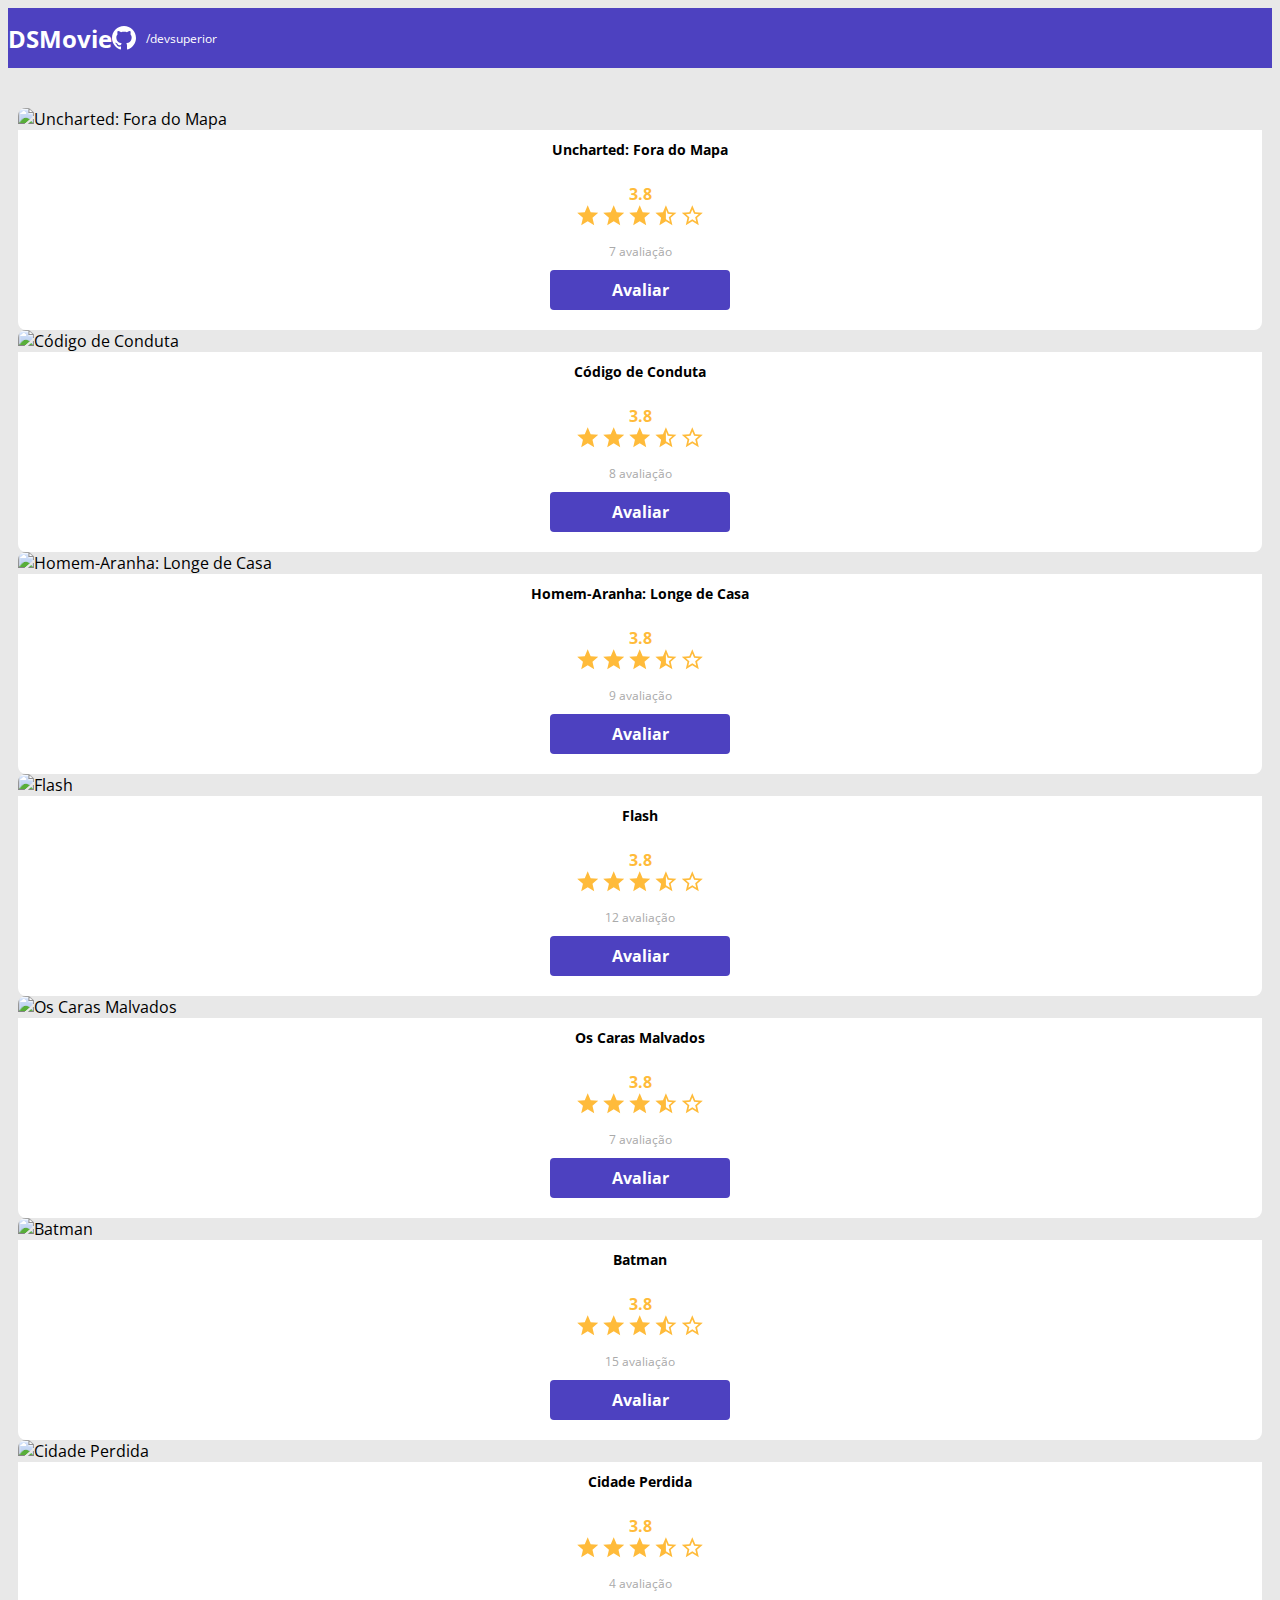
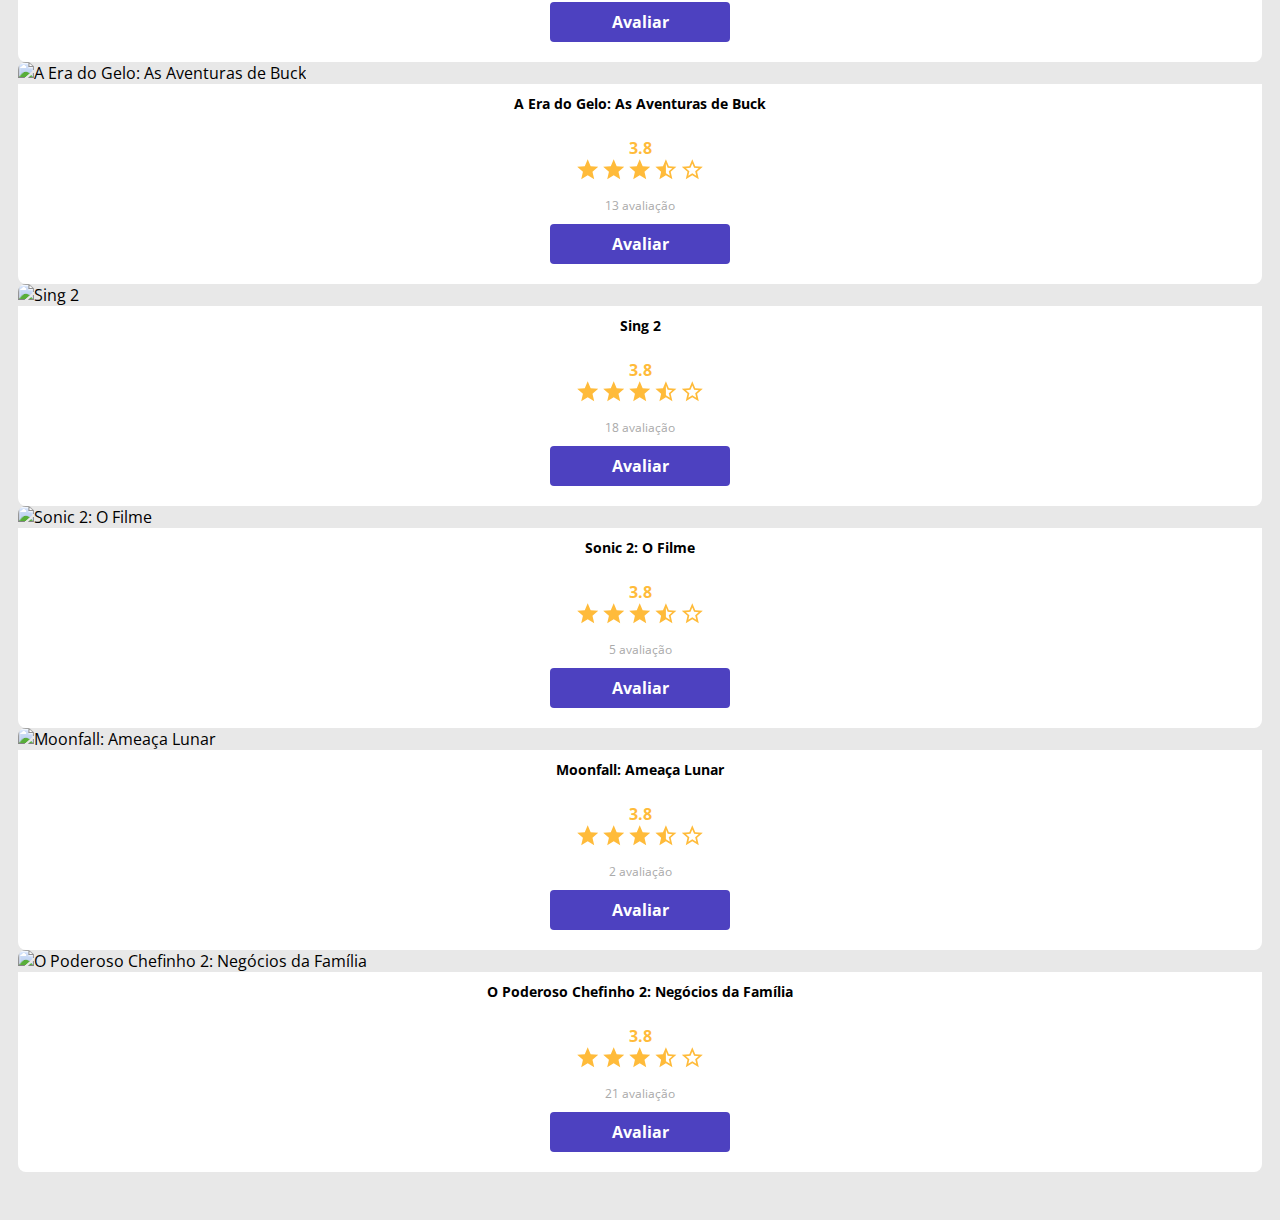
==== commit 87fcf99d: "Polimento da listagem" ====
--- a/index.html
+++ b/index.html
@@ -43,7 +43,7 @@
                                 <img src="img/star-half.svg" alt="Star">
                                 <img src="img/star-empty.svg" alt="Star">
                             </div>
-                            <p>10 avaliação</p>
+                            <p>7 avaliação</p>
                             <a class="dsmovie-btn" href="form.html">Avaliar</a>
                         </div>
                        
@@ -56,7 +56,18 @@
                     <img src="https://www.themoviedb.org/t/p/w533_and_h300_bestv2/6zfLk86Hu5qjLiRs1Y7cGl1DtRm.jpg" alt="Código de Conduta">
                     <div class="dsmovie-card-description">
                         <h3>Código de Conduta</h3>
-                       <a class="dsmovie-btn" href="form.html">Avaliar</a>
+                        <div class="dsmovie-card-description-bottom">
+                            <h4>3.8</h4>
+                            <div>
+                                <img src="img/star-full.svg" alt="Star">
+                                <img src="img/star-full.svg" alt="Star">
+                                <img src="img/star-full.svg" alt="Star">
+                                <img src="img/star-half.svg" alt="Star">
+                                <img src="img/star-empty.svg" alt="Star">
+                            </div>
+                            <p>8 avaliação</p>
+                            <a class="dsmovie-btn" href="form.html">Avaliar</a>
+                        </div>
                     </div>
                 </div>
             </div>
@@ -66,7 +77,18 @@
                     <img src="https://www.themoviedb.org/t/p/w533_and_h300_bestv2/ng6SSB3JhbcpKTwbPDsRwUYK8Cq.jpg" alt="Homem-Aranha: Longe de Casa">
                     <div class="dsmovie-card-description">
                         <h3>Homem-Aranha: Longe de Casa</h3>
-                       <a class="dsmovie-btn" href="form.html">Avaliar</a>
+                        <div class="dsmovie-card-description-bottom">
+                            <h4>3.8</h4>
+                            <div>
+                                <img src="img/star-full.svg" alt="Star">
+                                <img src="img/star-full.svg" alt="Star">
+                                <img src="img/star-full.svg" alt="Star">
+                                <img src="img/star-half.svg" alt="Star">
+                                <img src="img/star-empty.svg" alt="Star">
+                            </div>
+                            <p>9 avaliação</p>
+                            <a class="dsmovie-btn" href="form.html">Avaliar</a>
+                        </div>
                     </div>
                 </div>
             </div>
@@ -76,7 +98,18 @@
                     <img src="https://www.themoviedb.org/t/p/w533_and_h300_bestv2/41yaWnIT8AjIHiULHtTbKNzZTjc.jpg" alt="Flash">
                     <div class="dsmovie-card-description">
                         <h3>Flash</h3>
-                       <a class="dsmovie-btn" href="form.html">Avaliar</a>
+                        <div class="dsmovie-card-description-bottom">
+                            <h4>3.8</h4>
+                            <div>
+                                <img src="img/star-full.svg" alt="Star">
+                                <img src="img/star-full.svg" alt="Star">
+                                <img src="img/star-full.svg" alt="Star">
+                                <img src="img/star-half.svg" alt="Star">
+                                <img src="img/star-empty.svg" alt="Star">
+                            </div>
+                            <p>12 avaliação</p>
+                            <a class="dsmovie-btn" href="form.html">Avaliar</a>
+                        </div>
                     </div>
                 </div>
             </div>
@@ -86,7 +119,18 @@
                     <img src="https://www.themoviedb.org/t/p/w533_and_h300_bestv2/fEe5fe82qHzjO4yej0o79etqsWV.jpg" alt="Os Caras Malvados">
                     <div class="dsmovie-card-description">
                         <h3>Os Caras Malvados</h3>
-                       <a class="dsmovie-btn" href="form.html">Avaliar</a>
+                        <div class="dsmovie-card-description-bottom">
+                            <h4>3.8</h4>
+                            <div>
+                                <img src="img/star-full.svg" alt="Star">
+                                <img src="img/star-full.svg" alt="Star">
+                                <img src="img/star-full.svg" alt="Star">
+                                <img src="img/star-half.svg" alt="Star">
+                                <img src="img/star-empty.svg" alt="Star">
+                            </div>
+                            <p>7 avaliação</p>
+                            <a class="dsmovie-btn" href="form.html">Avaliar</a>
+                        </div>
                     </div>
                 </div>
             </div>
@@ -96,7 +140,18 @@
                     <img src="https://www.themoviedb.org/t/p/w533_and_h300_bestv2/xHrp2pq73oi9D64xigPjWW1wcz1.jpg" alt="Batman">
                     <div class="dsmovie-card-description">
                         <h3>Batman</h3>
-                       <a class="dsmovie-btn" href="form.html">Avaliar</a>
+                        <div class="dsmovie-card-description-bottom">
+                            <h4>3.8</h4>
+                            <div>
+                                <img src="img/star-full.svg" alt="Star">
+                                <img src="img/star-full.svg" alt="Star">
+                                <img src="img/star-full.svg" alt="Star">
+                                <img src="img/star-half.svg" alt="Star">
+                                <img src="img/star-empty.svg" alt="Star">
+                            </div>
+                            <p>15 avaliação</p>
+                            <a class="dsmovie-btn" href="form.html">Avaliar</a>
+                        </div>
                     </div>
                 </div>
             </div>
@@ -106,7 +161,18 @@
                     <img src="https://www.themoviedb.org/t/p/w533_and_h300_bestv2/A3bsT0m1um6tvcmlIGxBwx9eAxn.jpg" alt="Cidade Perdida">
                     <div class="dsmovie-card-description">
                         <h3>Cidade Perdida</h3>
-                       <a class="dsmovie-btn" href="form.html">Avaliar</a>
+                        <div class="dsmovie-card-description-bottom">
+                            <h4>3.8</h4>
+                            <div>
+                                <img src="img/star-full.svg" alt="Star">
+                                <img src="img/star-full.svg" alt="Star">
+                                <img src="img/star-full.svg" alt="Star">
+                                <img src="img/star-half.svg" alt="Star">
+                                <img src="img/star-empty.svg" alt="Star">
+                            </div>
+                            <p>4 avaliação</p>
+                            <a class="dsmovie-btn" href="form.html">Avaliar</a>
+                        </div>
                     </div>
                 </div>
             </div>
@@ -116,7 +182,18 @@
                     <img src="https://www.themoviedb.org/t/p/w533_and_h300_bestv2/eG0oOQVsniPAuecPzDD1B1gnYWy.jpg" alt="A Era do Gelo: As Aventuras de Buck">
                     <div class="dsmovie-card-description">
                         <h3>A Era do Gelo: As Aventuras de Buck</h3>
-                       <a class="dsmovie-btn" href="form.html">Avaliar</a>
+                        <div class="dsmovie-card-description-bottom">
+                            <h4>3.8</h4>
+                            <div>
+                                <img src="img/star-full.svg" alt="Star">
+                                <img src="img/star-full.svg" alt="Star">
+                                <img src="img/star-full.svg" alt="Star">
+                                <img src="img/star-half.svg" alt="Star">
+                                <img src="img/star-empty.svg" alt="Star">
+                            </div>
+                            <p>13 avaliação</p>
+                            <a class="dsmovie-btn" href="form.html">Avaliar</a>
+                        </div>
                     </div>
                 </div>
             </div>
@@ -126,7 +203,18 @@
                     <img src="https://www.themoviedb.org/t/p/w533_and_h300_bestv2/6mJrgL7Mi13XjJeGYJFlD6UEVQw.jpg" alt="Sing 2">
                     <div class="dsmovie-card-description">
                         <h3>Sing 2</h3>
-                       <a class="dsmovie-btn" href="form.html">Avaliar</a>
+                        <div class="dsmovie-card-description-bottom">
+                            <h4>3.8</h4>
+                            <div>
+                                <img src="img/star-full.svg" alt="Star">
+                                <img src="img/star-full.svg" alt="Star">
+                                <img src="img/star-full.svg" alt="Star">
+                                <img src="img/star-half.svg" alt="Star">
+                                <img src="img/star-empty.svg" alt="Star">
+                            </div>
+                            <p>18 avaliação</p>
+                            <a class="dsmovie-btn" href="form.html">Avaliar</a>
+                        </div>
                     </div>
                 </div>
             </div>
@@ -136,7 +224,18 @@
                     <img src="https://www.themoviedb.org/t/p/w533_and_h300_bestv2/egoyMDLqCxzjnSrWOz50uLlJWmD.jpg" alt="Sonic 2: O Filme">
                     <div class="dsmovie-card-description">
                         <h3>Sonic 2: O Filme</h3>
-                       <a class="dsmovie-btn" href="form.html">Avaliar</a>
+                        <div class="dsmovie-card-description-bottom">
+                            <h4>3.8</h4>
+                            <div>
+                                <img src="img/star-full.svg" alt="Star">
+                                <img src="img/star-full.svg" alt="Star">
+                                <img src="img/star-full.svg" alt="Star">
+                                <img src="img/star-half.svg" alt="Star">
+                                <img src="img/star-empty.svg" alt="Star">
+                            </div>
+                            <p>5 avaliação</p>
+                            <a class="dsmovie-btn" href="form.html">Avaliar</a>
+                        </div>
                     </div>
                 </div>
             </div>
@@ -146,7 +245,18 @@
                     <img src="https://www.themoviedb.org/t/p/w533_and_h300_bestv2/9Ngw106BLlNJ4iVpRHlrDfaLpCV.jpg" alt="Moonfall: Ameaça Lunar">
                     <div class="dsmovie-card-description">
                         <h3>Moonfall: Ameaça Lunar</h3>
-                       <a class="dsmovie-btn" href="form.html">Avaliar</a>
+                        <div class="dsmovie-card-description-bottom">
+                            <h4>3.8</h4>
+                            <div>
+                                <img src="img/star-full.svg" alt="Star">
+                                <img src="img/star-full.svg" alt="Star">
+                                <img src="img/star-full.svg" alt="Star">
+                                <img src="img/star-half.svg" alt="Star">
+                                <img src="img/star-empty.svg" alt="Star">
+                            </div>
+                            <p>2 avaliação</p>
+                            <a class="dsmovie-btn" href="form.html">Avaliar</a>
+                        </div>
                     </div>
                 </div>
             </div>
@@ -156,7 +266,18 @@
                     <img src="https://www.themoviedb.org/t/p/w533_and_h300_bestv2/pxOiKwRvNp3zFOiuwpYpzlbmEgC.jpg" alt="O Poderoso Chefinho 2: Negócios da Família">
                     <div class="dsmovie-card-description">
                         <h3>O Poderoso Chefinho 2: Negócios da Família</h3>
-                       <a class="dsmovie-btn" href="form.html">Avaliar</a>
+                        <div class="dsmovie-card-description-bottom">
+                            <h4>3.8</h4>
+                            <div>
+                                <img src="img/star-full.svg" alt="Star">
+                                <img src="img/star-full.svg" alt="Star">
+                                <img src="img/star-full.svg" alt="Star">
+                                <img src="img/star-half.svg" alt="Star">
+                                <img src="img/star-empty.svg" alt="Star">
+                            </div>
+                            <p>21 avaliação</p>
+                            <a class="dsmovie-btn" href="form.html">Avaliar</a>
+                        </div>
                     </div>
                 </div>
             </div>
--- a/css/styles.css
+++ b/css/styles.css
@@ -66,7 +66,7 @@
 
 
 #dsmovie-card-list {
-    padding: 40px;
+    padding: 40px 10px;
 }
 
 .dsmovie-card {
@@ -87,7 +87,7 @@
     align-items: center;
     justify-content: space-between;
     border-radius: 0 0 8px 8px;
-    height: 180px;
+    height: 200px;
 
 
 
@@ -96,7 +96,7 @@
 .dsmovie-card-description h3 {
     font-size: 14px;
     font-weight: 700;
-    margin-bottom: 25px;
+    margin-bottom: 5px;
     text-align: center;
 
 
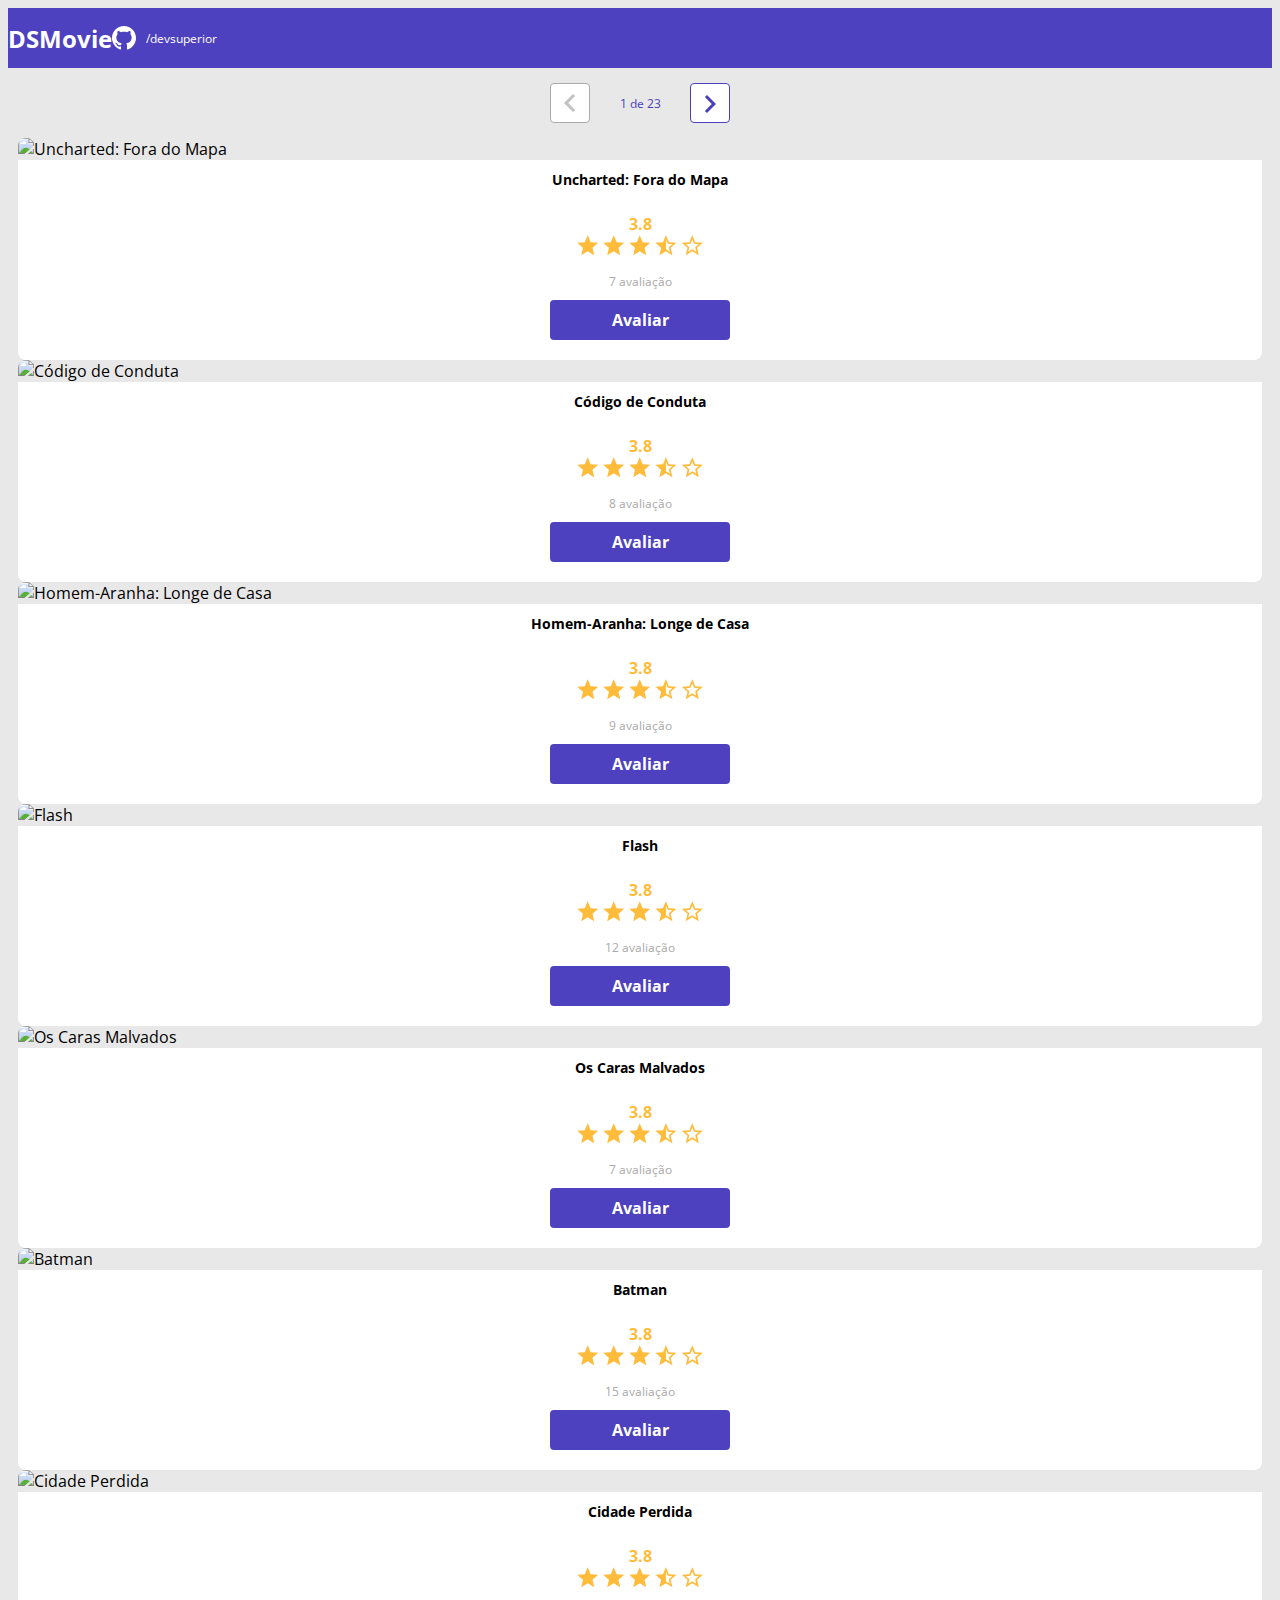
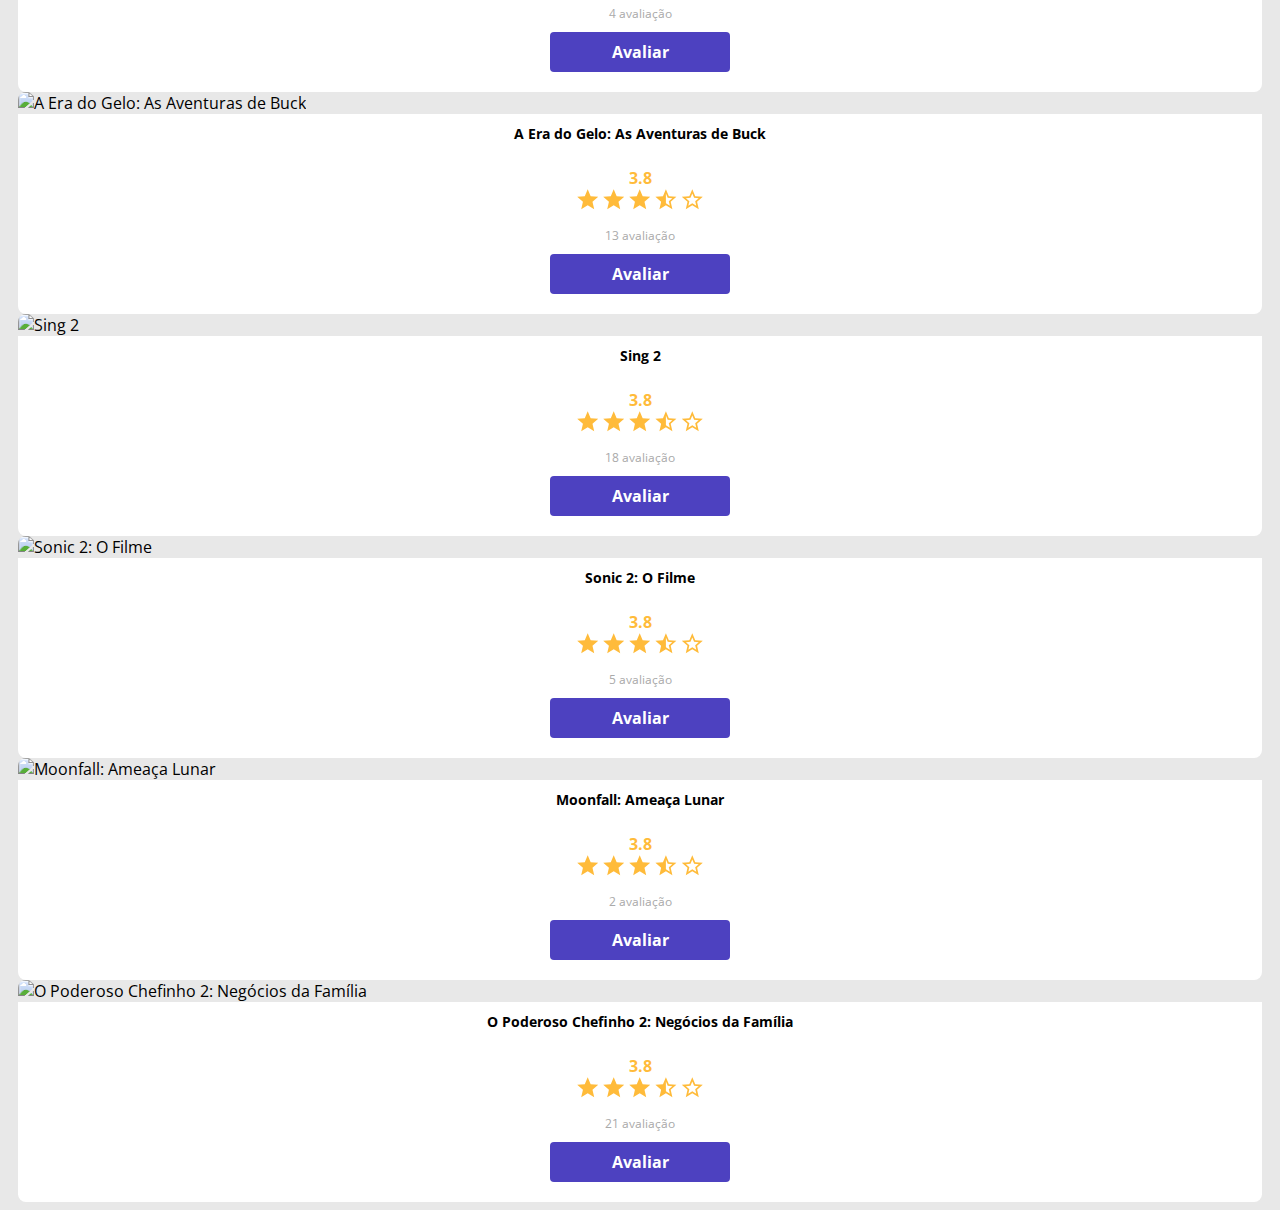
==== commit ae5258c1: "Componente de paginação" ====
--- a/index.html
+++ b/index.html
@@ -26,6 +26,20 @@
     <main>
         <section id="dsmovie-card-list" class="container">
 
+
+            <div class="dsmovie-pagination-container">
+                <div class="dsmovie-pagination-box">
+                    <button disabled>
+                        <img src="img/arrow.svg" alt="Voltar">
+                    </button>
+                    <p>1 de 23</p>
+                    <button>
+                        <img class="dsmovie-flip-horizontal" src="img/arrow.svg" alt="Próxima">
+                    </button>
+
+                </div>
+            </div>
+
             <div class="row">
 
 
--- a/css/styles.css
+++ b/css/styles.css
@@ -66,7 +66,7 @@
 
 
 #dsmovie-card-list {
-    padding: 40px 10px;
+    padding: 0 10px;
 }
 
 .dsmovie-card {
@@ -184,4 +184,55 @@
     align-items: center;
     justify-content: space-between;
 
+}
+
+.dsmovie-pagination-container {
+    padding: 15px 0;
+    display: flex;
+    justify-content: center;
+
+}
+
+.dsmovie-pagination-box {
+    width: 180px;
+    display: flex;
+    justify-content: space-between;
+    align-items: center;
+}
+
+.dsmovie-pagination-box p {
+    margin: 0;
+    font-size: 12px;
+    color: var(--color-primary);
+    font-weight: 400;
+}
+
+.dsmovie-pagination-box button {
+    width: 40px;
+    height: 40px;
+    border: 1px solid var(--color-primary);
+    border-radius: 4px;
+    background-color: var(--white);
+    display: flex;
+    justify-content: center;
+    align-items: center;
+
+}
+
+.dsmovie-pagination-box button img {
+    filter: brightness(0) saturate(100%) invert(25%) sepia(54%) saturate(2849%) hue-rotate(234deg) brightness(83%) contrast(93%);
+
+
+}
+
+.dsmovie-pagination-box button:disabled {
+    border: 1px solid var(--text-light-gray);
+}
+
+.dsmovie-pagination-box button:disabled img {
+    filter: unset;
+}
+
+.dsmovie-flip-horizontal {
+   transform: rotate(180deg);
 }